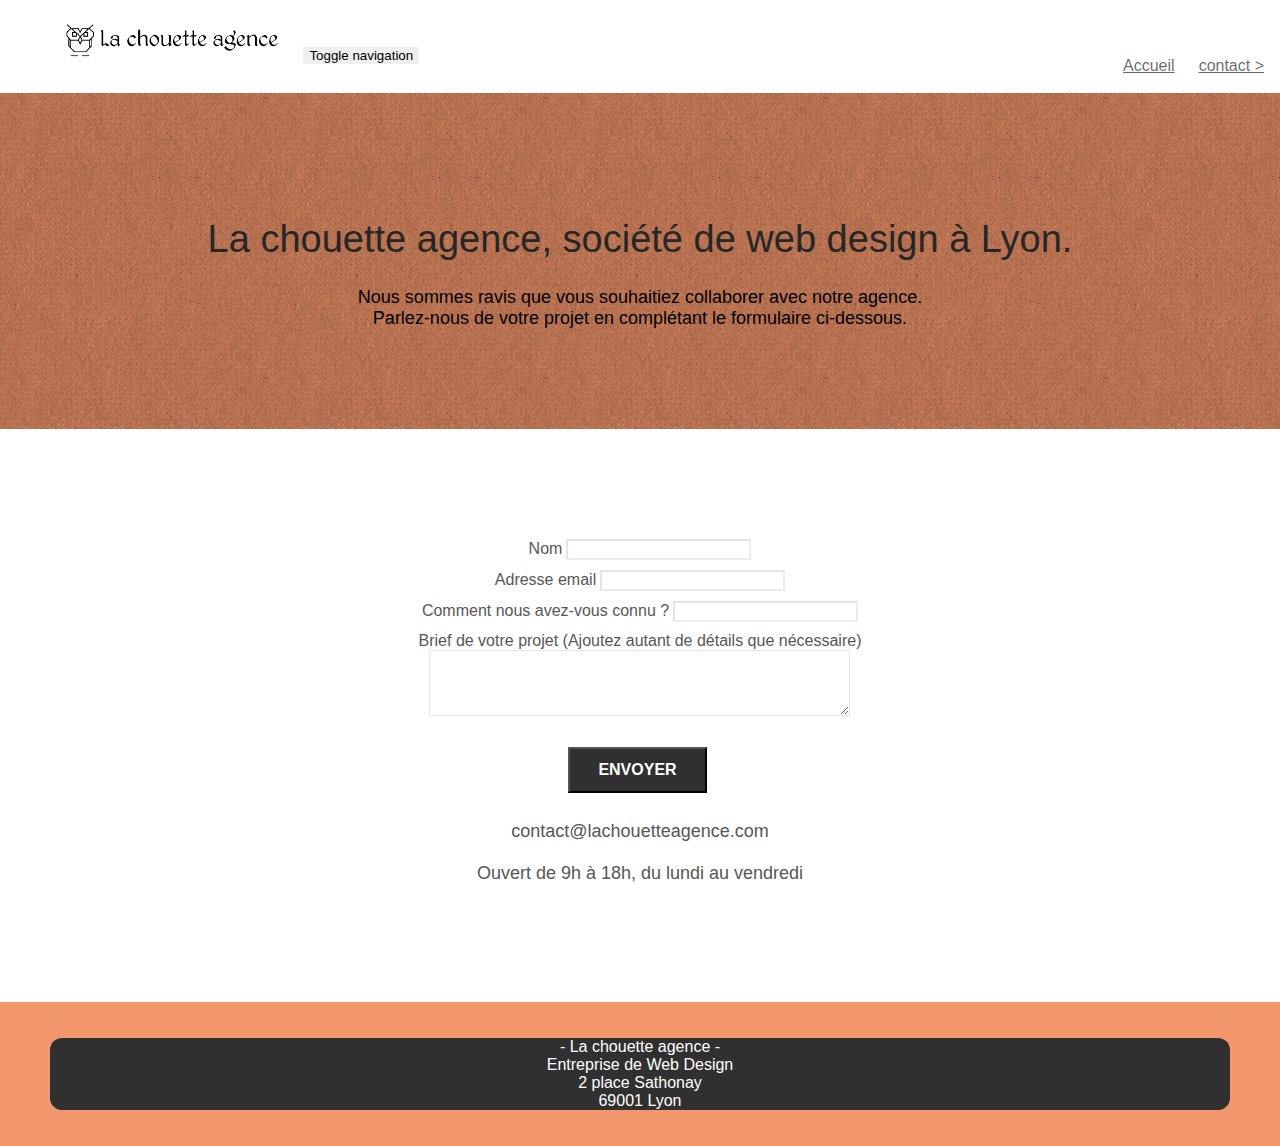
==== contact.html @ 5410dfef "Modification Css & Html" ====
<!doctype html>
<html lang="fr">
<head>
    <meta charset="utf-8">
    <meta name="description" content="La Chouette Agence, entreprise de web design à Lyon aidant les entreprises à devenir attractives et visibles sur internet. Laissez nous réaliser un site dont vous serez fier.">
    <meta name="viewport" content="width=device-width, initial-scale=1.0, viewport-fit=cover">
    <link rel="shortcut icon" type="image/png" href="favicon.jpg">
    
	<link rel="stylesheet" type="text/css" href="./css/bootstrap.min.css">
	<link rel="stylesheet" type="text/css" href="style.css">
	<link rel="stylesheet" type="text/css" href="./css/font-awesome.min.css">
	<link rel="stylesheet" type="text/css" href="./css/et-line.min.css">
	
    
	<script src="./js/jquery-2.1.0.min.js"></script>
	<script src="./js/bootstrap.min.js"></script>
	<script src="./js/blocs.min.js"></script>
	<script src="./js/jqBootstrapValidation.js"></script>
	<script src="./js/formHandler.js"></script>
    <title>Contact - La Chouette Agence - Web Design</title>

    
<!-- Analytics -->
 
<!-- Analytics END -->
    
</head>
<body>
	
	<!-- Principal conteneur -->
	<div class="page-container">
		<header>
			<!-- bloc-0 -->
			<div class="bloc bgc-white l-bloc " id="bloc-0">
				<div class="container bloc-sm">
					<nav class="navbar row">
						<div class="navbar-header">
							<a class="navbar-brand" href="index.html"><img src="img/la-chouette-agence.webp" alt="La chouette Agence, le web design à Lyon" height="40" /></a>
							<button id="nav-toggle" type="button" class="ui-navbar-toggle navbar-toggle" data-toggle="collapse" data-target=".navbar-1">
								<span class="sr-only">Toggle navigation</span><span class="icon-bar"></span><span class="icon-bar"></span><span class="icon-bar"></span>
							</button>
						</div>
						<div class="collapse navbar-collapse navbar-1 special-dropdown-nav">
							<ul class="site-navigation nav navbar-nav">
								<li><a href="index.html">Accueil</a></li>
								<!---<li></li>--->
								<li><a href="contact.html">contact &gt;</a></li>
							</ul>
						</div>
					</nav>
				</div>
			</div>
			<!-- bloc-0 END -->
		</header>	
		<main>
			<!-- bloc-6 -->
			<section></section>
				<div class="bloc bg-dots-bg bg-repeat bgc-atomic-tangerine d-bloc bloc-bg-texture texture-paper" id="bloc-6">
					<div class="container bloc-lg">
						<div class="row">
							<div class="col-sm-12">
								<h1 class="text-center hero-bloc-text tc-black">La chouette agence, société de web design à Lyon.</h1>
								<p class="text-center mg-lg tc-black tight-width-whitespace">Nous sommes ravis que vous souhaitiez collaborer avec notre agence.<br>Parlez-nous de votre projet en complétant le formulaire ci-dessous.</p>
							</div>
						</div>
					</div>
				</div>
				<!-- bloc-6 END -->
			</section>
			<section>
				<!-- bloc-7 -->
				<div class="bloc bgc-white l-bloc" id="bloc-7">
					<div class="container bloc-lg">
						<div class="row">
							<div class="col-sm-6">
								<form id="form_1" novalidate success-msg="Your message has been sent." fail-msg="Sorry it seems that our mail server is not responding, Sorry for the inconvenience!">
									<div class="form-group">
										<label>Nom</label>
										<input id="name" class="form-control" required />
									</div>
									<div class="form-group">
										<label>Adresse email</label>
										<input id="email" class="form-control" type="email" required />
									</div>
									<div class="form-group">
										<label>Comment nous avez-vous connu ?</label>
										<input class="form-control" type="email" required id="input_504" />
									</div>
									<div class="form-group">
										<label>Brief de votre projet (Ajoutez autant de détails que nécessaire)<br></label>
										<textarea id="message" class="form-control" rows="4" cols="50" required></textarea>
									</div> 
									<button class="bloc-button btn btn-lg btn-block cta-hero btn-atomic-tangerine" type="submit">Envoyer</button>
								</form>
							</div>
							<div class="col-sm-6">
								<p>contact@lachouetteagence.com<br><br>Ouvert de 9h à 18h, du lundi au vendredi<br></p>
							</div>
						</div>
					</div>
				</div>
			</section>
			<!-- bloc-7 END -->

			<!-- ScrollToTop Button -->
			<a class="bloc-button btn btn-d scrollToTop" onclick="scrollToTarget('1')"><span class="fa fa-chevron-up"></span></a>
			<!-- ScrollToTop Button END-->

		</main>
		<footer>
			<!-- Footer - bloc-8 -->
			<div class="bloc bgc-atomic-tangerine d-bloc" id="bloc-8">
				<div class="container bloc-sm">
					<div class="row">
						<div class="col-sm-12">
							<p class="text-center trans"> - La chouette agence - <br/>Entreprise de Web Design<br/> 2 place Sathonay<br/> 69001 Lyon<br/></p>
							<div class="row row-no-gutters social">
								<div class="col-sm-3">
									<div class="text-center">
										<a class="social" href="index.html"><span class="fa fa-twitter icon-md"></span></a>
									</div>
								</div>
								<div class="col-sm-3">
									<div class="text-center">
										<a class="social" href="index.html"><span class="fa fa-facebook icon-md"></span></a>
									</div>
								</div>
								<div class="col-sm-3">
									<div class="text-center">
										<a class="social" href="index.html"><span class="fa fa-dribbble icon-md"></span></a>
									</div>
								</div>
								<div class="col-sm-3">
									<div class="text-center">
										<a class="social" href="index.html"><span class="fa fa-instagram icon-md"></span></a>
									</div>
								</div>
							</div>
						</div>
					</div>
				</div>
			</div>
			<!-- Footer - bloc-8 END -->
		</footer>

	</div>
	<!-- Principal conteneur END -->
</body>
</html>
---- style.css ----
body {
    margin: 0;
    padding: 0;
    background: #FFF;
    overflow-x: hidden;
    -webkit-font-smoothing: antialiased;
    -moz-osx-font-smoothing: grayscale;
}

a,
button {
    transition: all .3s ease-in-out;
    outline: none!important;
}

a:hover {
    text-decoration: none;
    cursor: pointer;
}

#page-loading-blocs-notifaction {
    position: fixed;
    top: 0;
    bottom: 0;
    width: 100%;
    z-index: 100000;
    background: #FFFFFF url("img/pageload-spinner.gif") no-repeat center center;
}

.bloc {
    clear: both;
    background: 50% 50% no-repeat;
    padding: 0 50px;
    -webkit-background-size: cover;
    -moz-background-size: cover;
    -o-background-size: cover;
    background-size: cover;
    position: relative;
}

.bloc .container {
    padding-left: 0;
    padding-right: 0;
}

.bloc-lg {
    padding: 100px 50px;
    text-align: center;
}

.bloc-md {
    padding: 50px;
}

.bloc-sm {
    padding: 20px 50px;
}

.bg-center,
.bg-l-edge,
.bg-r-edge,
.bg-t-edge,
.bg-b-edge,
.bg-tl-edge,
.bg-bl-edge,
.bg-tr-edge,
.bg-br-edge,
.bg-repeat {
    -webkit-background-size: auto!important;
    -moz-background-size: auto!important;
    -o-background-size: auto!important;
    background-size: auto!important;
}
.tc-black{
    color:#000000
}
.bg-repeat {
    background: repeat;
}

.bg-t-edge {
    background: top no-repeat;
}

.bloc-bg-texture::before {
    content: "";
    background-size: 2px 2px;
    position: absolute;
    top: 0;
    bottom: 0;
    left: 0;
    right: 0;
}

.texture-paper::before {
    background: url("img/texture-paper.webp");
    background-size: 280px 280px;
}

.b-parallax {
    background-attachment: fixed;
}

.d-bloc {
    color: rgba(255, 255, 255, .7);
}

.d-bloc button:hover {
    color: rgba(255, 255, 255, .9);
}

.d-bloc .icon-round,
.d-bloc .icon-square,
.d-bloc .icon-rounded,
.d-bloc .icon-semi-rounded-a,
.d-bloc .icon-semi-rounded-b {
    border-color: rgba(255, 255, 255, .9);
}

.d-bloc .divider-h span {
    border-color: rgba(255, 255, 255, .2);
}

.d-bloc .a-btn,
.d-bloc .navbar a,
.d-bloc .navbar-brand,
.d-bloc a .icon-sm,
.d-bloc a .icon-md,
.d-bloc a .icon-lg,
.d-bloc a .icon-xl,
.d-bloc h1 a,
.d-bloc h2 a,
.d-bloc h3 a,
.d-bloc h4 a,
.d-bloc h5 a,
.d-bloc h6 a,
.d-bloc p a {
    color: rgba(255, 255, 255, .6);
}

.d-bloc .a-btn:hover,
.d-bloc .navbar a:hover,
.d-bloc .navbar-brand:hover,
.d-bloc a:hover .icon-sm,
.d-bloc a:hover .icon-md,
.d-bloc a:hover .icon-lg,
.d-bloc a:hover .icon-xl,
.d-bloc h1 a:hover,
.d-bloc h2 a:hover,
.d-bloc h3 a:hover,
.d-bloc h4 a:hover,
.d-bloc h5 a:hover,
.d-bloc h6 a:hover,
.d-bloc p a:hover {
    color: rgba(255, 255, 255, 1);
}

.d-bloc .navbar-toggle .icon-bar {
    background: rgba(255, 255, 255, 1);
}

.d-bloc .btn-wire,
.d-bloc .btn-wire:hover {
    color: rgba(255, 255, 255, 1);
    border-color: rgba(255, 255, 255, 1);
}

.d-bloc .panel {
    color: rgba(0, 0, 0, .5);
}

.d-bloc .panel button:hover {
    color: rgba(0, 0, 0, .7);
}

.d-bloc .panel icon {
    border-color: rgba(0, 0, 0, .7);
}

.d-bloc .panel .divider-h span {
    border-color: rgba(0, 0, 0, .1);
}

.d-bloc .panel .a-btn {
    color: rgba(0, 0, 0, .6);
}

.d-bloc .panel .a-btn:hover {
    color: rgba(0, 0, 0, 1);
}

.d-bloc .panel .btn-wire,
.d-bloc .panel .btn-wire:hover {
    color: rgba(0, 0, 0, .7);
    border-color: rgba(0, 0, 0, .3);
}

.d-bloc .panel,
.l-bloc {
    color: rgba(0, 0, 0, .5);
}

.d-bloc .panel button:hover,
.l-bloc button:hover {
    color: rgba(0, 0, 0, .7);
}

.l-bloc .icon-round,
.l-bloc .icon-square,
.l-bloc .icon-rounded,
.l-bloc .icon-semi-rounded-a,
.l-bloc .icon-semi-rounded-b {
    border-color: rgba(0, 0, 0, .7);
}

.d-bloc .panel .divider-h span,
.l-bloc .divider-h span {
    border-color: rgba(0, 0, 0, .1);
}

.d-bloc .panel .a-btn,
.l-bloc .a-btn,
.l-bloc .navbar a,
.l-bloc .navbar-brand,
.l-bloc a .icon-sm,
.l-bloc a .icon-md,
.l-bloc a .icon-lg,
.l-bloc a .icon-xl,
.l-bloc h1 a,
.l-bloc h2 a,
.l-bloc h3 a,
.l-bloc h4 a,
.l-bloc h5 a,
.l-bloc h6 a,
.l-bloc p a {
    color: rgba(0, 0, 0, .6);
}

.d-bloc .panel .a-btn:hover,
.l-bloc .a-btn:hover,
.l-bloc .navbar a:hover,
.l-bloc .navbar-brand:hover,
.l-bloc a:hover .icon-sm,
.l-bloc a:hover .icon-md,
.l-bloc a:hover .icon-lg,
.l-bloc a:hover .icon-xl,
.l-bloc h1 a:hover,
.l-bloc h2 a:hover,
.l-bloc h3 a:hover,
.l-bloc h4 a:hover,
.l-bloc h5 a:hover,
.l-bloc h6 a:hover,
.l-bloc p a:hover {
    color: rgba(0, 0, 0, 1);
}

.l-bloc .navbar-toggle .icon-bar {
    color: rgba(0, 0, 0, .6);
}

.d-bloc .panel .btn-wire,
.d-bloc .panel .btn-wire:hover,
.l-bloc .btn-wire,
.l-bloc .btn-wire:hover {
    color: rgba(0, 0, 0, .7);
    border-color: rgba(0, 0, 0, .3);
}

.voffset {
    margin-top: 30px;
}

.voffset-lg {
    margin-top: 80px;
}

.row-no-gutters {
    margin-right: 0;
    margin-left: 0;
}

.row.row-no-gutters > [class^="col-"],
.row.row-no-gutters > [class*=" col-"] {
    padding-right: 0;
    padding-left: 0;
}

#bloc-1-hero h1 {
    font-size: 32px;
}

.navbar {
    margin-bottom: 0;
    z-index: 1;
}

.navbar-brand {
    height: auto;
    padding: 3px 15px;
    font-size: 25px;
    font-weight: normal;
    font-weight: 600;
    line-height: 44px;
}

.navbar-brand img {
    max-height: 200px;
    margin: 0 5px 0 0;
    display: inline;
}

.navbar-brand img[src$=svg] {
    min-width: 100px;
}

.nav-center .navbar-brand img {
    margin: 0;
}

.navbar .nav {
    padding-top: 2px;
    margin-right: -16px;
    float: right;
    z-index: 1;
}

.nav > li {
    float: left;
    margin-top: 4px;
    font-size: 16px;
    padding-left: 12px;
    padding-right: 12px;
    list-style: none;
    
}

.navbar-nav .open .dropdown-menu > li > a {
    text-align: inherit;
}

.nav > li a:hover,
.nav > li a:focus {
    background: transparent;
}

.navbar-toggle {
    margin: 10px 10px 0 0;
    border: 0px;
}

.navbar-toggle:hover {
    background: transparent!important;
}

.navbar-toggle .icon-bar {
    background-color: rgba(0, 0, 0, .5);
    width: 26px;
}

.nav-invert .navbar .nav {
    float: left;
}

.nav-invert .navbar-header,
.nav-invert .navbar-brand {
    float: right;
    position: relative;
    z-index: 2;
}
form{
    display: flex;
    flex-direction: column;
    align-items: center;
    padding: 5px;
}
.form-group{
    padding: 5px;
}
@media (min-width: 768px) {
    .site-navigation {
        position: absolute;
        top: 50%;
        right: 20px;
        transform: translate(0, -50%);
        -webkit-transform: translateY(-50%);
    }
    .nav > li .dropdown-menu a,
    .nav > li .dropdown-menu a:hover {
        color: #484848;
    }
    .nav-invert .site-navigation {
        left: 0;
        right: 0;
    }
    .nav-center {
        text-align: center;
    }
    .nav-center .navbar-header {
        width: 100%;
    }
    .nav-center .navbar-header,
    .nav-center .navbar-brand,
    .nav-center .nav > li {
        float: none;
        display: inline-block;
    }
    .nav-center .site-navigation {
        position: relative;
        width: 100%;
        right: 0;
        margin-right: 0px;
        margin-top: 20px;
    }
    .nav-center.mini-nav .navbar-toggle {
        float: none;
        margin: 10px auto 0;
    }
}

.nav > li > .dropdown a {
    background: none!important;
    display: block;
    padding: 14px 15px;
}

nav .caret {
    margin: 0 5px;
}

.dropdown-menu .dropdown-menu {
    top: -8px;
    left: 100%;
}

.dropdown-menu .dropmenu-flow-right {
    top: 100%;
    left: 0;
    margin-left: -1px;
    border-top-left-radius: 0;
    border-top-right-radius: 0;
}

.dropdown-menu .dropdown span {
    border: 4px solid black;
    border-top-color: transparent;
    border-right-color: transparent;
    border-bottom-color: transparent;
    margin: 6px -5px 0 0!important;
    float: right;
}

.mg-md {
    margin-top: 10px;
    margin-bottom: 20px;
}

.mg-lg {
    margin-top: 10px;
    margin-bottom: 40px;
}

.btn {
    margin: 0 5px 5px 0;
}

.btn.pull-right {
    margin: 0 0 5px 5px;
}

.btn-d,
.btn-d:hover,
.btn-d:focus {
    color: #FFF;
    background: rgba(0, 0, 0, .3);
}

button {
    outline: none!important;
}

.btn-rd {
    border-radius: 40px;
}

.btn-clean {
    border: 1px solid rgba(0, 0, 0, .08);
    border-bottom-color: rgba(0, 0, 0, .1);
    text-shadow: 0 1px 0 rgba(0, 0, 1, .1);
    box-shadow: 0 1px 3px rgba(0, 0, 1, .25), inset 0 1px 0 0 rgba(255, 255, 255, .15);
}

.icon-md {
    font-size: 30px!important;
}

.icon-lg {
    font-size: 60px!important;
}

.sm-shadow {
    text-shadow: 0 1px 2px rgba(0, 0, 0, .3);
}

.panel-sq,
.panel-sq .panel-heading,
.panel-sq .panel-footer {
    border-radius: 0;
}

.panel-rd {
    border-radius: 30px;
}

.panel-rd .panel-heading {
    border-radius: 29px 29px 0 0;
}

.panel-rd .panel-footer {
    border-radius: 0 0 29px 29px;
}

.form-control {
    border-color: rgba(0, 0, 0, .1);
    box-shadow: none;
}

.scrollToTop {
    width: 40px;
    height: 40px;
    position: fixed;
    bottom: 20px;
    right: 20px;
    opacity: 0;
    z-index: 500;
    transition: all .3s ease-in-out;
}

.scrollToTop span {
    margin-top: 6px;
}

.showScrollTop {
    font-size: 14px;
    opacity: 1;
}

a[data-lightbox] {
    position: relative;
    display: block;
    text-align: center;
}

a[data-lightbox]:hover::before {
    content: "+";
    font-family: "HelveticaNeue-Light", "Helvetica Neue Light", "Helvetica Neue", Helvetica, Arial;
    font-size: 32px;
    width: 50px;
    height: 50px;
    margin-left: -25px;
    border-radius: 50%;
    background: rgba(0, 0, 0, .6);
    color: #FFF;
    font-weight: 100;
    z-index: 1;
    position: absolute;
    top: 50%;
    transform: translateY(-50%);
    -webkit-transform: translateY(-50%);
}

a[data-lightbox]:hover img {
    opacity: 0.6;
    -webkit-animation-fill-mode: none;
    animation-fill-mode: none;
}

#lightbox-modal {
    display: flex;
    align-items: center;
}

#lightbox-modal .modal-dialog {
    width: 90%;
    max-width: 900px;
    margin: 0 auto 0;
}

#lightbox-modal .modal-dialog img {
    max-height: 90vh;
    margin: 0 auto;
}

.lightbox-caption {
    padding: 20px;
    color: #FFF;
    background: rgba(0, 0, 0, .5);
    position: absolute;
    left: 15px;
    right: 15px;
    bottom: 5px;
}

.close-lightbox {
    color: #FFF;
    font-size: 30px;
    position: absolute;
    top: 20px;
    right: 20px;
    z-index: 20;
    background: rgba(0, 0, 0, .5);
    border: none;
    line-height: 30px;
    padding: 0 9px 5px;
    opacity: 0.3;
}

.close-lightbox:hover,
.next-lightbox:hover,
.prev-lightbox:hover {
    opacity: 1.0;
    color: #FFF;
}

.next-lightbox,
.prev-lightbox {
    font-size: 20px;
    color: rgba(255, 255, 255, .9);
    background: rgba(0, 0, 0, .5);
    transition: all .2s ease-in-out;
    position: absolute;
    top: 45%;
    z-index: 1;
    opacity: 0.4;
}

.next-lightbox {
    padding: 6px 8px 1px 13px;
    right: 25px;
}

.prev-lightbox {
    padding: 6px 13px 1px 10px;
    left: 25px;
}

.snapshot-lb .modal-body {
    padding-bottom: 45px;
}

.snapshot-lb .lightbox-caption {
    padding: 0;
    color: rgba(0, 0, 0, .5);
    background: none;
}

h1,
h2,
h3,
h4,
h5,
h6,
p,
label,
.btn,
a {
    font-family: "helvetica";
    font-weight: 400;
    color: #575757;
}

.container {
    max-width: 1500px;
}

.hero-bloc-text {
    font-size: 38px;
}

.hero-bloc-text-sub {
    font-size: 36px;
}

.statement-bloc-text {
    line-height: 26px;
    font-style: italic;
    font-size: 20px;
    text-align: center;
    font-weight: lighter;
    max-width: 520px;
    margin: auto auto auto auto;
}

p {
    font-size: 18px;
}

.tight-width-whitespace {
    max-width: 600px;
    margin: auto auto auto auto;
}

.h1 {
    font-size: 30px;
    font-family: "Open Sans";
}

.cta-hero {
    margin-top: 22px;
    color: #FFFFFF!important;
    text-transform: uppercase;
    padding: 12px 28px 12px 28px;
    font-size: 16px;
    font-weight: 700;
}

.social {
    max-width: 400px;
    margin: auto auto auto auto;
}

h2 {
    font-size: 25px;
    line-height: 1.4em;
}

h3 {
    font-size: 20px;
    text-transform: uppercase;
    font-weight: 700;
    color: #333333!important;
}

.med-width-whitespace {
    max-width: 800px;
    margin: auto auto auto auto;
    box-shadow: 0px 0px 0px #000000;
}

h1 {
    color: #333333!important;
}

h4 {
    color: #333333!important;
}

.icons {
    margin-bottom: 14px;
    margin-top: 24px;
}
.trans{
    background-color: #303030;
    border-radius: 12px;
    text-align: center;
    font-size: 16px;
    color :white;
}


.white {
    color: #FFFFFF!important;
}

.portfolio-thumb {
    margin-bottom: 24px;
}

.portfolio-row {
    margin-bottom: 44px;
    margin-top: 50px;
}

.avatar {
    box-shadow: 0px 4px 9px rgba(0, 0, 0, 0.3);
}

.black-background {
    background-color: rgba(165, 147, 99, 0.7);
    padding: 40px 40px 40px 40px;
}

.bold-link {
    font-weight: 900;
    text-decoration: underline!important;
    font-size: 18px;
}

.bgc-white {
    background-color: #FFFFFF;
}

.bgc-dark-slate-blue {
    background-color: #364577;
}

.bgc-atomic-tangerine {
    background-color: #F3976C;
}

.tc-white {
    color: #F3976C!important;
    text-shadow: 1px 1px 2px black;
}

.btn-atomic-tangerine {
    background: #303030;
    color: #FFFFFF!important;
}

.btn-atomic-tangerine:hover {
    background: #c27956!important;
    color: #FFFFFF!important;
}

.ltc-white {
    color: #FFFFFF!important;
}

.ltc-white:hover {
    color: #cccccc!important;
}

.ltc-atomic-tangerine {
    color: #F3976C!important;
}

.ltc-atomic-tangerine:hover {
    color: #c27956!important;
}

.icon-dark-slate-blue {
    color: #364577!important;
    border-color: #364577!important;
}

.bg-dots-bg {
    background-image: url("img/dots-bg.webp");
}

.bg-lines-h2-bg {
    background-image: url("img/lines-h2-bg.webp");
}

.bg-banniere {
    background-image: url("img/la-chouette-agence-banniere.webp");
}

.bg-presentation {
    background-image: url("img/image-de-presentation.webp");
}
blockquote {
    margin: 0;
}

blockquote p {
    padding: 15px;
    background: #eee;
    border-radius: 5px;
}

blockquote p::before {
    content: '\201C';
}

blockquote p::after {
    content: '\201D';
}
figcaption{
    font-size: 16px;
    color: black;
}
@media (max-width: 1024px) {
    .bloc {
        padding-left: 20px;
        padding-right: 20px;
    }
    .bloc.full-width-bloc,
    .bloc-tile-2.full-width-bloc .container,
    .bloc-tile-3.full-width-bloc .container,
    .bloc-tile-4.full-width-bloc .container {
        padding-left: 0;
        padding-right: 0;
    }
}

@media (max-width: 992px) and (min-width: 768px) {
    header {
        width: 98%;
        max-width: 992px;
        margin: auto;
      }
    .navbar .nav {
        max-width: 50%
    }
    .nav-center.navbar .nav {
        max-width: 80%
    }
    .navbar-nav li{
        display: inline-flex;
    }
   
}

@media only screen and (min-device-width: 768px) and (max-device-width: 1024px) and (orientation: landscape) {
    .b-parallax {
        background-attachment: scroll;
    }
}

@media only screen and (min-device-width: 1024px) and (max-device-width: 1366px) and (-webkit-min-device-pixel-ratio: 1.5) {
    .b-parallax {
        background-attachment: scroll;
    }
}

@media (max-width: 991px) {
    .container {
        width: 100%;
    }
    .b-parallax {
        background-attachment: scroll;
    }
    .page-container,
    #hero-bloc {
        overflow-x: hidden;
        position: relative;
    }
    .bloc {
        padding-left: constant(safe-area-inset-left);
        padding-right: constant(safe-area-inset-right);
    }
    .bloc-group,
    .bloc-group .bloc {
        display: block;
        width: 100%;
    }
    .bloc-fill-screen .fill-bloc-top-edge,
    .bloc-fill-screen .fill-bloc-bottom-edge {
        padding: 0 20px;
        padding-left: constant(safe-area-inset-left);
        padding-right: constant(safe-area-inset-right);
    }
}

@media (max-width: 767px) {
    .page-container {
        overflow-x: hidden;
        position: relative;
    }
    h1,
    h2,
    h3,
    h4,
    h5,
    h6,
    p,
    #disqus_thread {
        padding-left: 10px!important;
        padding-right: 10px!important;
    }
    .b-parallax {
        background-attachment: scroll;
    }
    .navbar .nav {
        padding-top: 0;
        border-top: 1px solid rgba(0, 0, 0, .2);
        float: none!important;
    }
    .navbar.row {
        margin-left: 0;
        margin-right: 0;
    }
    .site-navigation {
        position: inherit;
        transform: none;
        -webkit-transform: none;
        -ms-transform: none;
    }
    .nav > li {
        margin-top: 0;
        border-bottom: 1px solid rgba(0, 0, 0, .1);
        background: rgba(0, 0, 0, .05);
        text-align: left;
        padding-left: 15px;
        width: 100%;
    }
    .nav > li:hover {
        background: rgba(0, 0, 0, .08);
    }
    .dropdown .dropdown a .caret {
        float: none;
        margin: 5px 0 0 10px!important;
        border: 4px solid black;
        border-bottom-color: transparent;
        border-right-color: transparent;
        border-left-color: transparent;
    }
    #hero-bloc .navbar .nav {
        background: rgba(0, 0, 0, .8);
    }
    #hero-bloc .navbar .nav a {
        color: rgba(255, 255, 255, .6);
    }
    .hero {
        padding: 50px 0;
    }
    .hero-nav {
        left: -1px;
        right: -1px;
    }
    .navbar-collapse {
        padding: 0;
        overflow-x: hidden;
        -webkit-box-shadow: none;
        box-shadow: none;
    }
    .navbar-brand img {
        max-height: 40px;
        width: auto;
    }
    .nav-invert .navbar-header {
        float: none;
        width: 100%;
    }
    .nav-invert .navbar-toggle {
        float: left;
        margin-left: 10px;
    }
    .bloc {
        padding-left: 0;
        padding-right: 0;
    }
    .bloc-xxl,
    .bloc-xl,
    .bloc-lg {
        padding: 40px 0;
    }
    .bloc-sm,
    .bloc-md {
        padding-left: 0;
        padding-right: 0;
    }
    .bloc-tile-2 .container,
    .bloc-tile-3 .container,
    .bloc-tile-4 .container,
    .bloc-fill-screen .fill-bloc-top-edge,
    .bloc-fill-screen .fill-bloc-bottom-edge {
        padding-left: 0;
        padding-right: 0;
    }
    .a-block {
        padding: 0 10px;
    }
    .btn-dwn {
        display: none;
    }
    .voffset {
        margin-top: 5px;
    }
    .voffset-md {
        margin-top: 20px;
    }
    .voffset-lg {
        margin-top: 30px;
    }
    form {
        padding: 5px;
    }
    .close-lightbox {
        display: inline-block;
    }
    .blocsapp-device-iphone5 {
        background-size: 216px 425px;
        padding-top: 60px;
        width: 216px;
        height: 425px;
    }
    .blocsapp-device-iphone5 img {
        width: 180px;
        height: 320px;
    }
}

@media (max-width: 400px) {
    .bloc {
        padding-left: 0;
        padding-right: 0;
    }
}

@media (max-width: 767px) {
    .bloc-mob-center-text {
        text-align: center;
    }
}
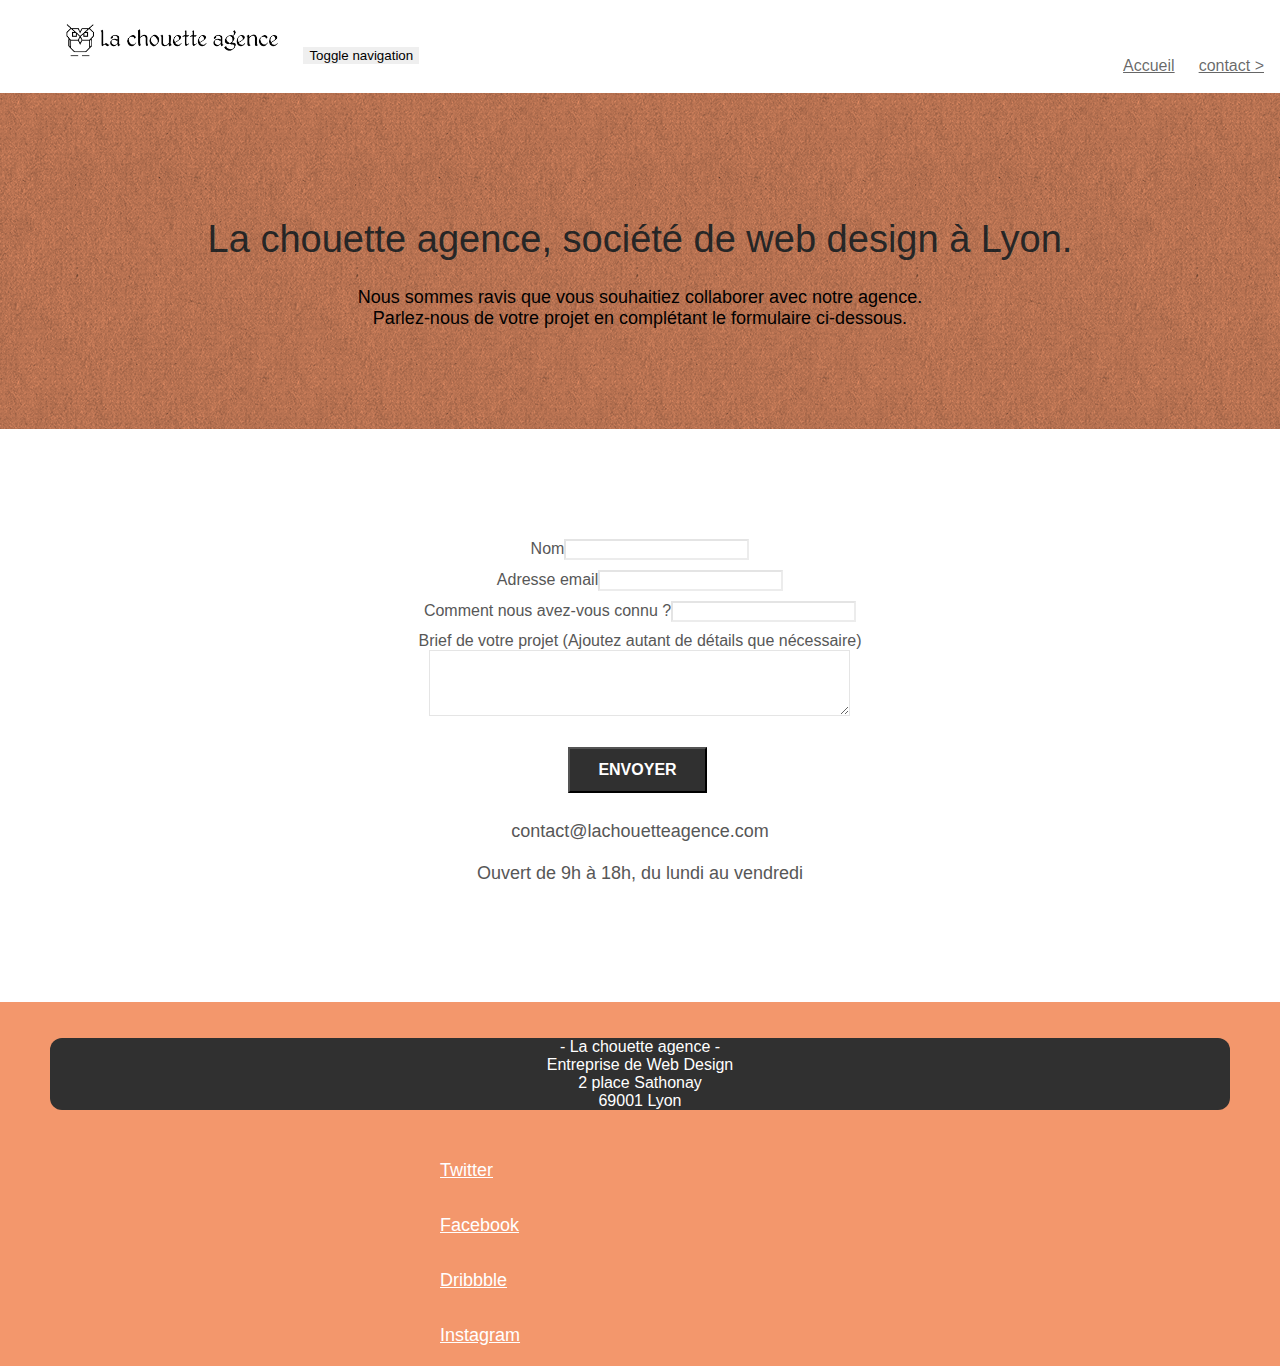
==== commit 55d05f62: "travail sur footer" ====
--- a/contact.html
+++ b/contact.html
@@ -75,20 +75,16 @@
 							<div class="col-sm-6">
 								<form id="form_1" novalidate success-msg="Your message has been sent." fail-msg="Sorry it seems that our mail server is not responding, Sorry for the inconvenience!">
 									<div class="form-group">
-										<label>Nom</label>
-										<input id="name" class="form-control" required />
+										<label>Nom<input id="name" class="form-control" required /></label>
 									</div>
 									<div class="form-group">
-										<label>Adresse email</label>
-										<input id="email" class="form-control" type="email" required />
+										<label>Adresse email<input id="email" class="form-control" type="email" required /></label>
 									</div>
 									<div class="form-group">
-										<label>Comment nous avez-vous connu ?</label>
-										<input class="form-control" type="email" required id="input_504" />
+										<label>Comment nous avez-vous connu ?<input class="form-control" type="email" required id="input_504" /></label>
 									</div>
 									<div class="form-group">
-										<label>Brief de votre projet (Ajoutez autant de détails que nécessaire)<br></label>
-										<textarea id="message" class="form-control" rows="4" cols="50" required></textarea>
+										<label>Brief de votre projet (Ajoutez autant de détails que nécessaire)<br><textarea id="message" class="form-control" rows="4" cols="50" required></textarea></label>
 									</div> 
 									<button class="bloc-button btn btn-lg btn-block cta-hero btn-atomic-tangerine" type="submit">Envoyer</button>
 								</form>
@@ -117,22 +113,22 @@
 							<div class="row row-no-gutters social">
 								<div class="col-sm-3">
 									<div class="text-center">
-										<a class="social" href="index.html"><span class="fa fa-twitter icon-md"></span></a>
+										<a class="social" href="index.html"><span class="fa fa-twitter icon-md"></span><br/>Twitter</a>
 									</div>
 								</div>
 								<div class="col-sm-3">
 									<div class="text-center">
-										<a class="social" href="index.html"><span class="fa fa-facebook icon-md"></span></a>
+										<a class="social" href="index.html"><span class="fa fa-facebook icon-md"></span><br/>Facebook</a>
 									</div>
 								</div>
 								<div class="col-sm-3">
 									<div class="text-center">
-										<a class="social" href="index.html"><span class="fa fa-dribbble icon-md"></span></a>
+										<a class="social" href="index.html"><span class="fa fa-dribbble icon-md"></span><br/>Dribbble</a>
 									</div>
 								</div>
 								<div class="col-sm-3">
 									<div class="text-center">
-										<a class="social" href="index.html"><span class="fa fa-instagram icon-md"></span></a>
+										<a class="social" href="index.html"><span class="fa fa-instagram icon-md"></span><br/>Instagram</a>
 									</div>
 								</div>
 							</div>
--- a/style.css
+++ b/style.css
@@ -718,6 +718,11 @@
     margin: auto auto auto auto;
 }
 
+.social a{
+    color:white;
+    font-size: 18px;
+    ;
+}
 h2 {
     font-size: 25px;
     line-height: 1.4em;
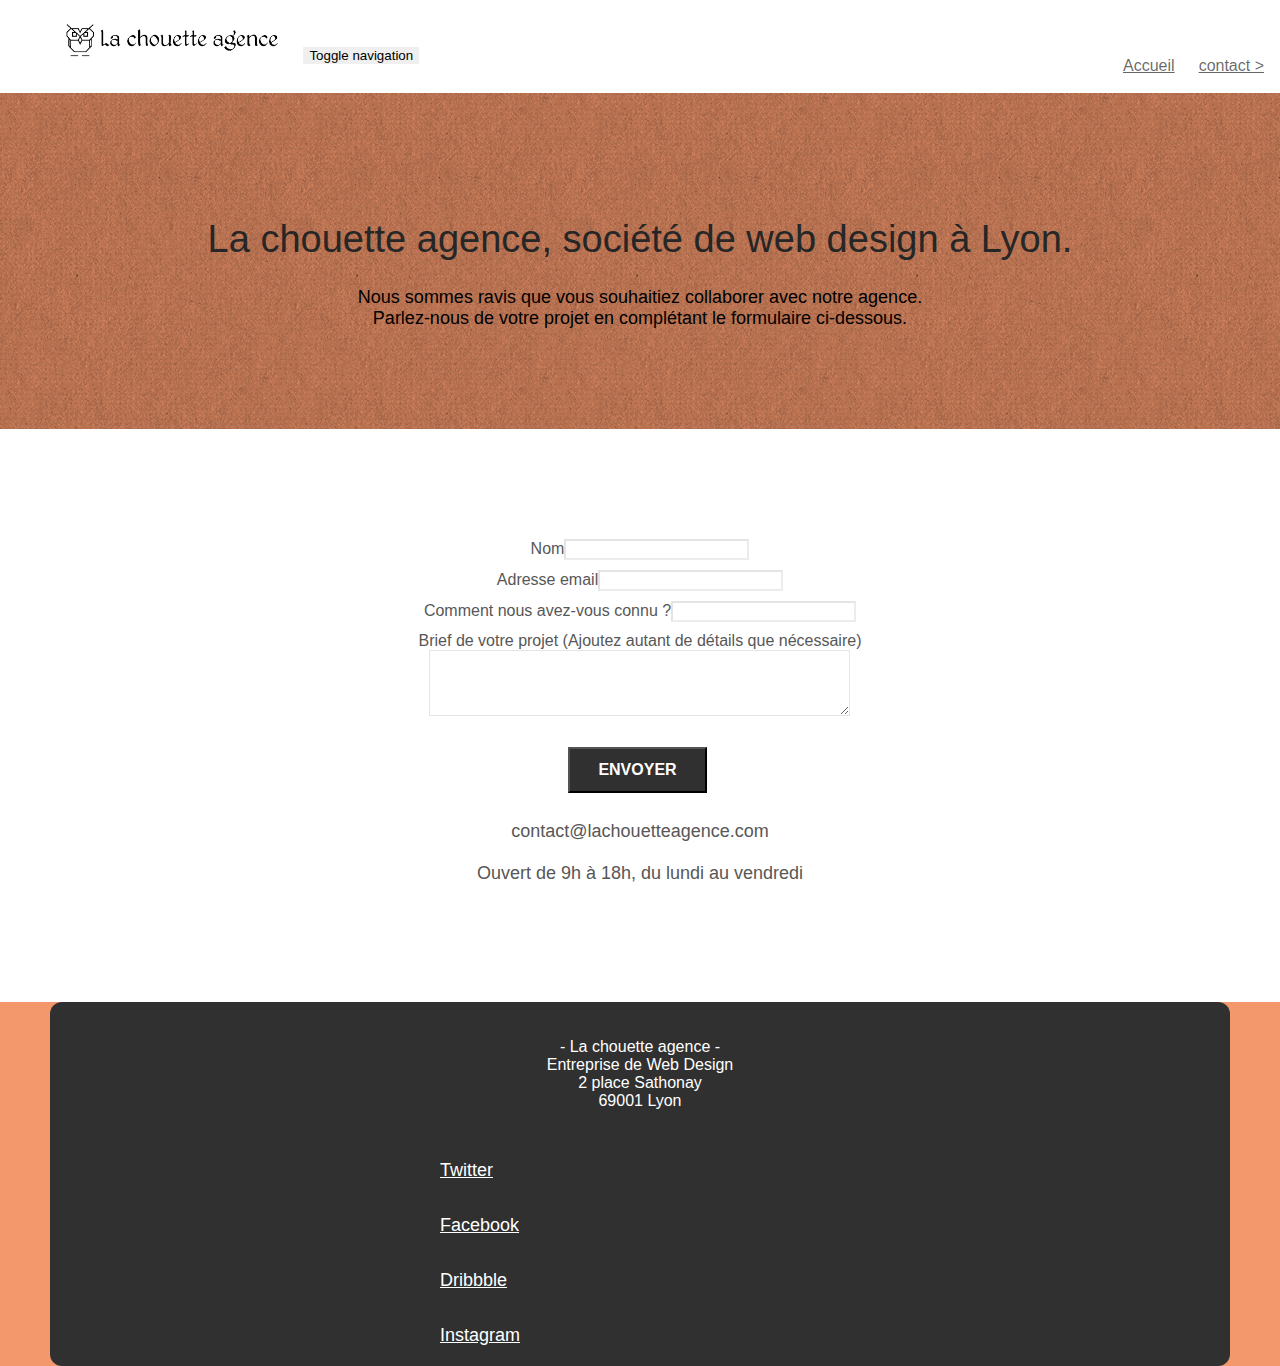
==== commit c53b84f8: "final" ====
--- a/contact.html
+++ b/contact.html
@@ -106,7 +106,7 @@
 		<footer>
 			<!-- Footer - bloc-8 -->
 			<div class="bloc bgc-atomic-tangerine d-bloc" id="bloc-8">
-				<div class="container bloc-sm">
+				<div class="container bloc-sm blackfooter">
 					<div class="row">
 						<div class="col-sm-12">
 							<p class="text-center trans"> - La chouette agence - <br/>Entreprise de Web Design<br/> 2 place Sathonay<br/> 69001 Lyon<br/></p>
--- a/style.css
+++ b/style.css
@@ -54,8 +54,12 @@
 
 .bloc-sm {
     padding: 20px 50px;
-}
-
+    
+}
+.blackfooter{
+    background-color: #303030;
+    border-radius: 12px;
+}
 .bg-center,
 .bg-l-edge,
 .bg-r-edge,
@@ -754,8 +758,7 @@
     margin-top: 24px;
 }
 .trans{
-    background-color: #303030;
-    border-radius: 12px;
+    
     text-align: center;
     font-size: 16px;
     color :white;
